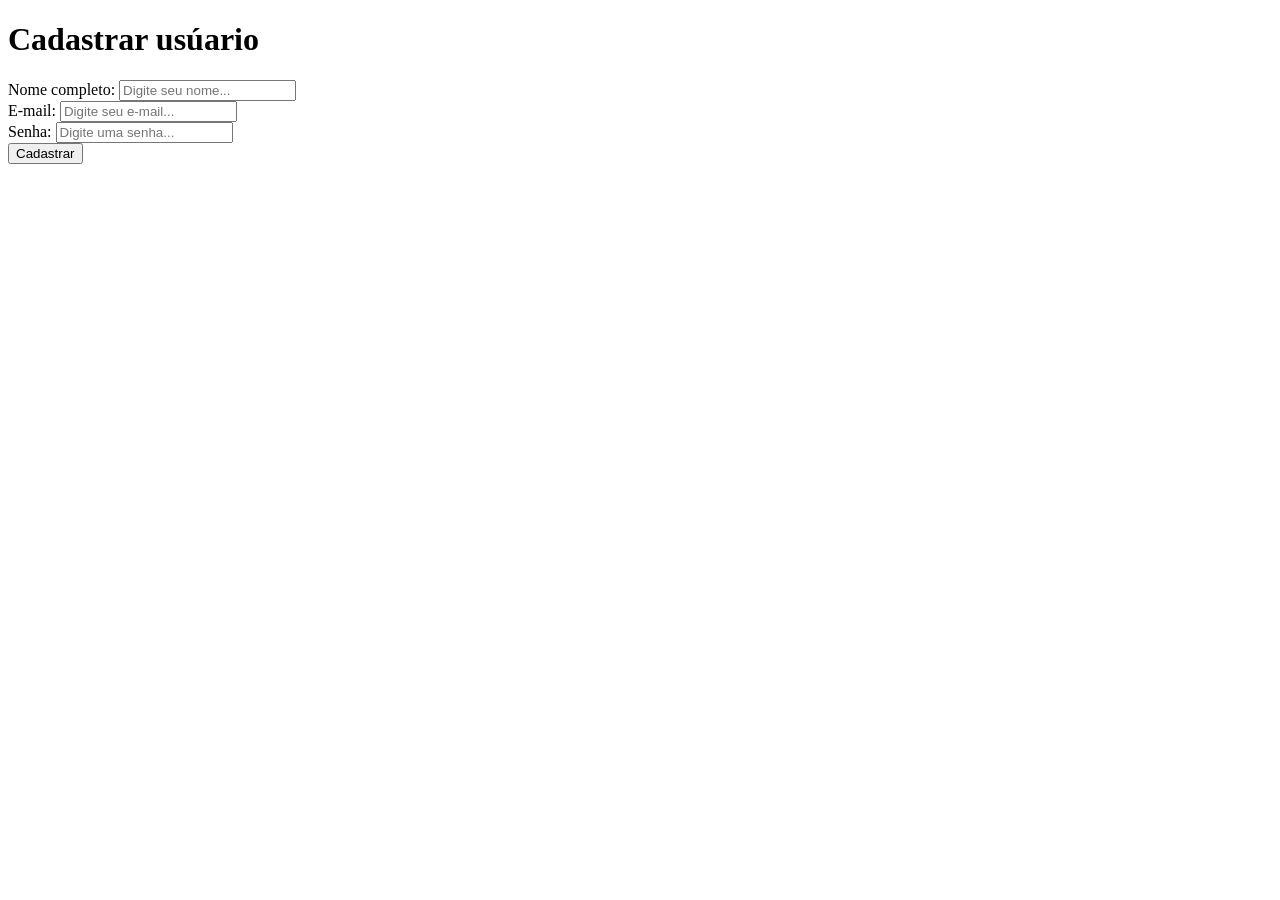
==== pages/cadastro.html @ e3335132 "Recebendo informações do usúario" ====
<!DOCTYPE html>
<html lang="en">
<head>
    <meta charset="UTF-8">
    <meta name="viewport" content="width=device-width, initial-scale=1.0">
    <title>Cadastro de novos usúarios</title>
    <script src="./cadastro.js" defer></script>
</head>
<body>
    <header>
        <h1>Cadastrar usúario</h1>
    </header>

    <main>
        <form action="">
            <div>
                <label for="nome">Nome completo:</label>
                <input type="text" placeholder="Digite seu nome..." id="nome" required>
            </div>

            <div>
                <label for="email">E-mail:</label>
                <input type="email" placeholder="Digite seu e-mail..." id="email" required>
            </div>

            <div>
                <label for="senha">Senha:</label>
                <input type="password" placeholder="Digite uma senha..." id="senha" required>
            </div>

            <button>Cadastrar</button>
        </form>
    </main>
</body>
</html>
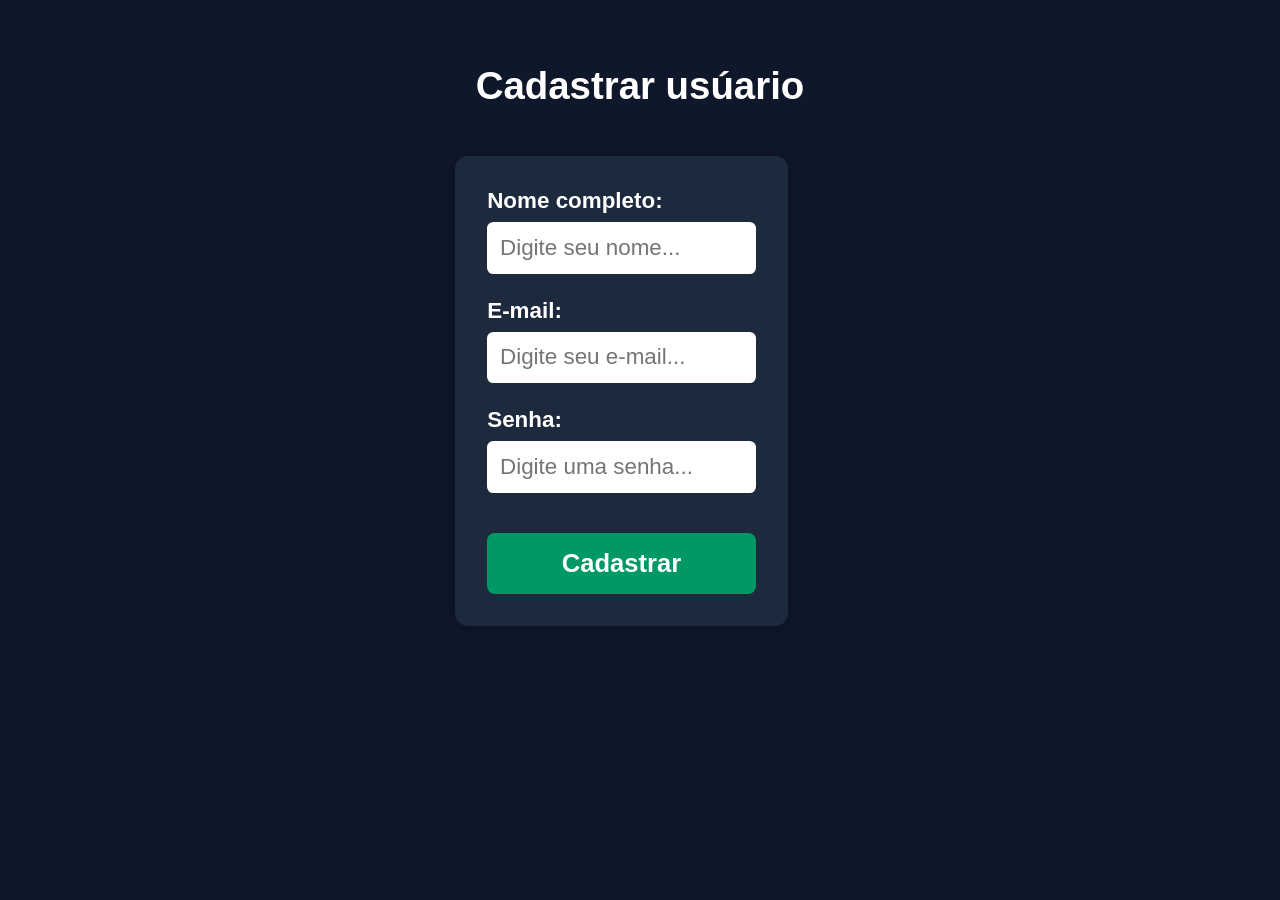
==== commit cf563481: "Recuperando informações do banco de dados" ====
--- a/pages/cadastro.html
+++ b/pages/cadastro.html
@@ -4,6 +4,7 @@
     <meta charset="UTF-8">
     <meta name="viewport" content="width=device-width, initial-scale=1.0">
     <title>Cadastro de novos usúarios</title>
+    <link rel="stylesheet" href="cadastro.css">
     <script src="./cadastro.js" defer></script>
 </head>
 <body>
--- a/pages/cadastro.css
+++ b/pages/cadastro.css
@@ -0,0 +1,82 @@
+* {
+    margin: 0;
+    padding: 0;
+    box-sizing: border-box;
+    font-family: 'Lucida Sans', 'Lucida Sans Regular', 'Lucida Grande', 'Lucida Sans Unicode', Geneva, Verdana, sans-serif;
+}
+
+body {
+    background: oklch(20.8% 0.042 265.755);
+    color: #fff;
+    min-height: 100svh;
+    display: flex;
+    flex-direction: column;
+    align-items: center;
+    text-align: center;
+    padding: 2rem;
+}
+
+header {
+    margin-top: 2rem;
+}
+
+h1 {
+    font-size: 2.4rem;
+    margin-bottom: 1rem;
+}
+
+form {
+    margin-top: 2rem;
+    background: oklch(27.9% 0.041 260.031);
+    padding: 2rem;
+    border-radius: .8rem;
+    display: flex;
+    flex-direction: column;
+    gap: 1.5rem;
+    width: min(90%, 400px);
+    box-shadow: 0 0 1rem rgba(0, 0, 0, 0.3);
+}
+
+form div {
+    display: flex;
+    flex-direction: column;
+    align-items: flex-start;
+    gap: .5rem;
+}
+
+label {
+    font-weight: bold;
+    font-size: 1.4rem;
+}
+
+input {
+    width: 100%;
+    padding: .8rem;
+    border: none;
+    border-radius: .4rem;
+    font-size: 1.4rem;
+    outline: none;
+}
+
+input:focus {
+    outline: 2px solid oklch(76.5% 0.177 163.223);
+    background: #f6f6f6;
+    color: #000;
+}
+
+button {
+    margin-top: 1rem;
+    padding: 1rem;
+    background: oklch(59.6% 0.145 163.225);
+    color: #fff;
+    border: none;
+    border-radius: .5rem;
+    font-size: 1.6rem;
+    font-weight: 700;
+    cursor: pointer;
+    transition: background .4s;
+}
+
+button:hover {
+    background: oklch(76.5% 0.177 163.223);
+}
